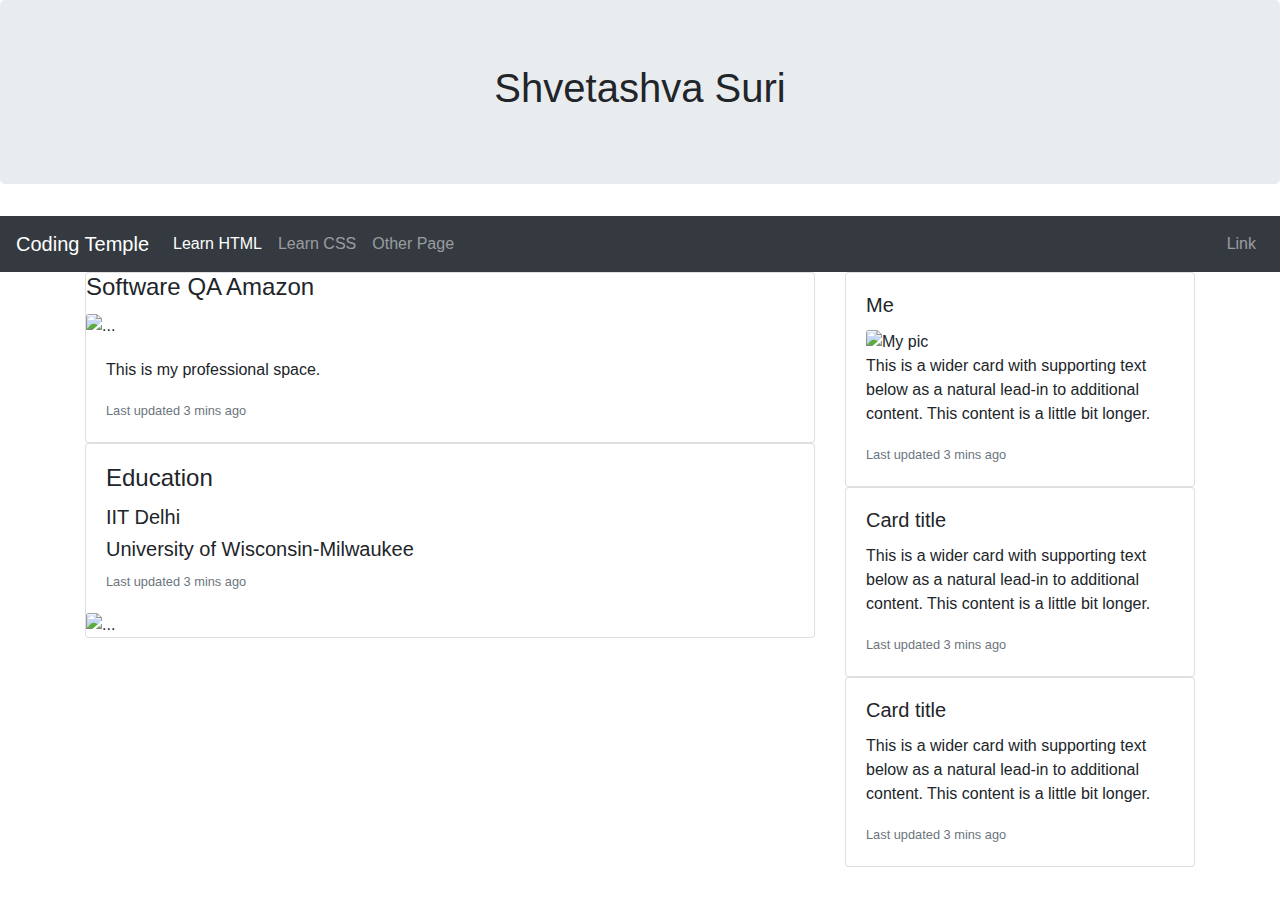
==== index.html @ c6a9bfb1 "Add files via upload" ====
<!doctype html>
<html lang="en">
  <head>
    <title></title>
    <!-- Required meta tags -->
    <meta charset="utf-8">
    <meta name="viewport" content="width=device-width, initial-scale=1, shrink-to-fit=no">

    <!-- Bootstrap CSS -->
    <link rel="stylesheet" href="https://stackpath.bootstrapcdn.com/bootstrap/4.3.1/css/bootstrap.min.css" integrity="sha384-ggOyR0iXCbMQv3Xipma34MD+dH/1fQ784/j6cY/iJTQUOhcWr7x9JvoRxT2MZw1T" crossorigin="anonymous">
  </head>
  <body>
	 <div class="jumbotron text-center">
		 <h1>Shvetashva Suri</h1>
	</div>
	 
	 
    <nav class="navbar navbar-expand-lg navbar-dark bg-dark">
        <a class="navbar-brand" href="#">Coding Temple</a>
        <button class="navbar-toggler" type="button" data-toggle="collapse" data-target="#navbarSupportedContent" aria-controls="navbarSupportedContent" aria-expanded="false" aria-label="Toggle navigation">
          <span class="navbar-toggler-icon"></span>
        </button>
      
        <div class="collapse navbar-collapse" id="navbarSupportedContent">
          <ul class="navbar-nav mr-auto">
            <li class="nav-item active">
              <a class="nav-link" href="#">Learn HTML <span class="sr-only">(current)</span></a>
            </li>
            <li class="nav-item">
              <a class="nav-link" href="#">Learn CSS</a>
			</li>
			<li class="nav-item">
				<a class="nav-link" href="#">Other Page</a>
			</li>
          </ul>
          <ul class="navbar-nav m1-auto">
              <li class="nav-item">
                  <a class = "nav-link" href="#">Link</a>
              </li>

          </ul>
        </div>
	  </nav>
	  <div class="container">
		<div class="row">
			<div class="col-8">
				<div class="card">
					<h4 class="card-title">Software QA Amazon</h4>
					<img src="..." class="card-img-top" alt="...">
					<div class="card-body"> 
					  <p class="card-text">This is my professional space.</p>
					  <p class="card-text"><small class="text-muted">Last updated 3 mins ago</small></p>
					</div>
				  </div>
				  <div class="card">
					<div class="card-body">
					<h4 class="card-title">Education</h4>
					  <h5 class="card-text">IIT Delhi</h5>
					  <h5 class="card-text">University of Wisconsin-Milwaukee</h5>
					  <p class="card-text"><small class="text-muted">Last updated 3 mins ago</small></p>
					</div>
					<img src="..." class="card-img-top" alt="...">	
				  </div>
			  </div>
			  <div class="col-4">
				<div class="card mr-auto">
					<div class="card-body">
					  <h5 class="card-title">Me</h5>
					  <img src="/Users/Shvetu15/Documents/Bootcamp_CodingTemple/first_class/56764377_2285131528176956_5678559609900498944_o.jpg" class="card-img-top" alt="My pic">
					  <p class="card-text">This is a wider card with supporting text below as a natural lead-in to additional content. This content is a little bit longer.</p>
					  <p class="card-text"><small class="text-muted">Last updated 3 mins ago</small></p>
					</div>				
				  </div>
				  <div class="card mr-auto">
					<div class="card-body">
					  <h5 class="card-title">Card title</h5>
					  <p class="card-text">This is a wider card with supporting text below as a natural lead-in to additional content. This content is a little bit longer.</p>
					  <p class="card-text"><small class="text-muted">Last updated 3 mins ago</small></p>
					</div>
				  </div>
				  <div class="card mr-auto">
						<div class="card-body">
						  <h5 class="card-title">Card title</h5>
						  <p class="card-text">This is a wider card with supporting text below as a natural lead-in to additional content. This content is a little bit longer.</p>
						  <p class="card-text"><small class="text-muted">Last updated 3 mins ago</small></p>
						</div>
					</div>
			  </div>
		</div>
	  </div>
    <!-- Optional JavaScript -->
    <!-- jQuery first, then Popper.js, then Bootstrap JS -->
    <script src="https://code.jquery.com/jquery-3.3.1.slim.min.js" integrity="sha384-q8i/X+965DzO0rT7abK41JStQIAqVgRVzpbzo5smXKp4YfRvH+8abtTE1Pi6jizo" crossorigin="anonymous"></script>
    <script src="https://cdnjs.cloudflare.com/ajax/libs/popper.js/1.14.7/umd/popper.min.js" integrity="sha384-UO2eT0CpHqdSJQ6hJty5KVphtPhzWj9WO1clHTMGa3JDZwrnQq4sF86dIHNDz0W1" crossorigin="anonymous"></script>
    <script src="https://stackpath.bootstrapcdn.com/bootstrap/4.3.1/js/bootstrap.min.js" integrity="sha384-JjSmVgyd0p3pXB1rRibZUAYoIIy6OrQ6VrjIEaFf/nJGzIxFDsf4x0xIM+B07jRM" crossorigin="anonymous"></script>
  </body>
</html>
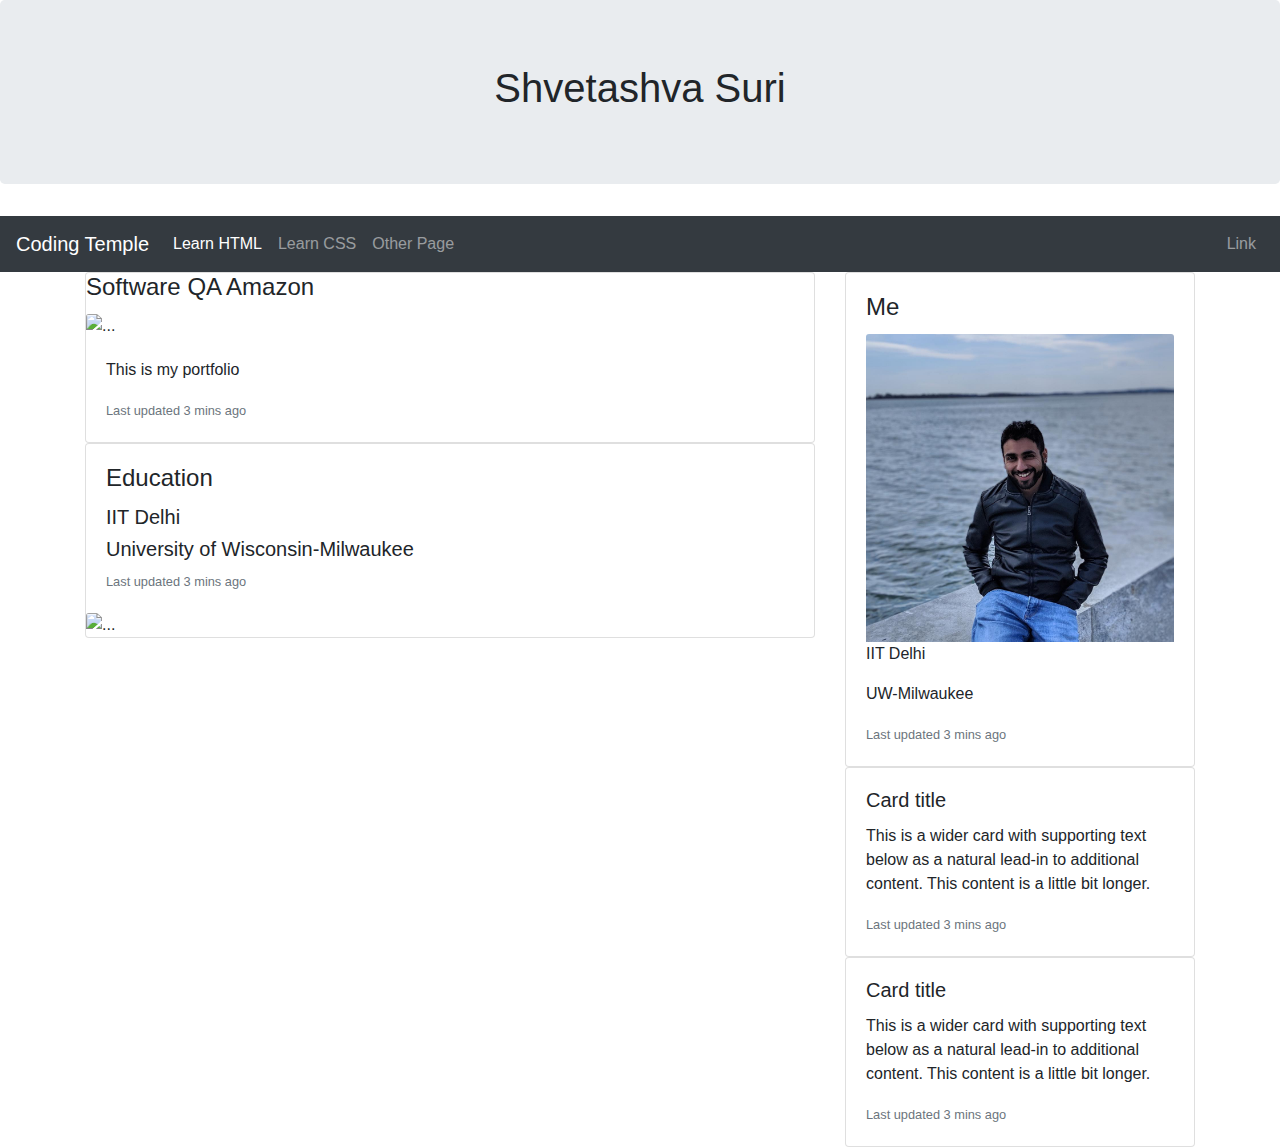
==== commit 173e988d: "A few friendly changes" ====
--- a/index.html
+++ b/index.html
@@ -48,7 +48,7 @@
 					<h4 class="card-title">Software QA Amazon</h4>
 					<img src="..." class="card-img-top" alt="...">
 					<div class="card-body"> 
-					  <p class="card-text">This is my professional space.</p>
+					  <p class="card-text">This is my portfolio</p>
 					  <p class="card-text"><small class="text-muted">Last updated 3 mins ago</small></p>
 					</div>
 				  </div>
@@ -65,9 +65,10 @@
 			  <div class="col-4">
 				<div class="card mr-auto">
 					<div class="card-body">
-					  <h5 class="card-title">Me</h5>
-					  <img src="/Users/Shvetu15/Documents/Bootcamp_CodingTemple/first_class/56764377_2285131528176956_5678559609900498944_o.jpg" class="card-img-top" alt="My pic">
-					  <p class="card-text">This is a wider card with supporting text below as a natural lead-in to additional content. This content is a little bit longer.</p>
+					  <h4 class="card-title">Me</h4>
+					  <img src="56764377_2285131528176956_5678559609900498944_o.jpg" class="card-img-top" alt="My pic">
+					  <p class="card-text">IIT Delhi</p>
+					  <p class="card-text">UW-Milwaukee</p>
 					  <p class="card-text"><small class="text-muted">Last updated 3 mins ago</small></p>
 					</div>				
 				  </div>
